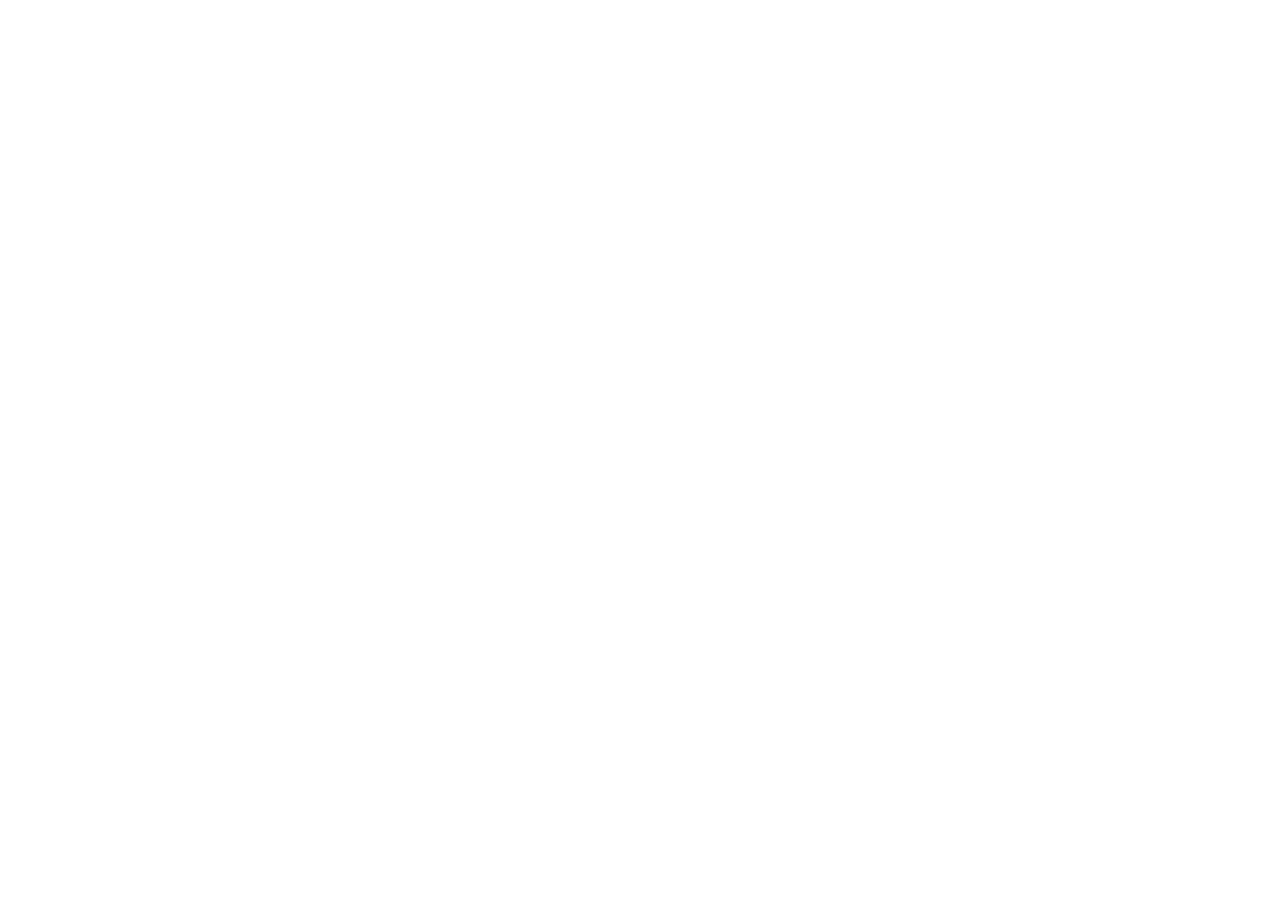
==== Amazon Page/js/SecondoEsame.html @ 1a653266 "Javascript" ====
<!DOCTYPE html>
<html lang="en">
<head>
    <meta charset="UTF-8">
    <meta name="viewport" content="width=device-width, initial-scale=1.0">
    <title>Document</title>
</head>
<body>
    
</body>
</html>
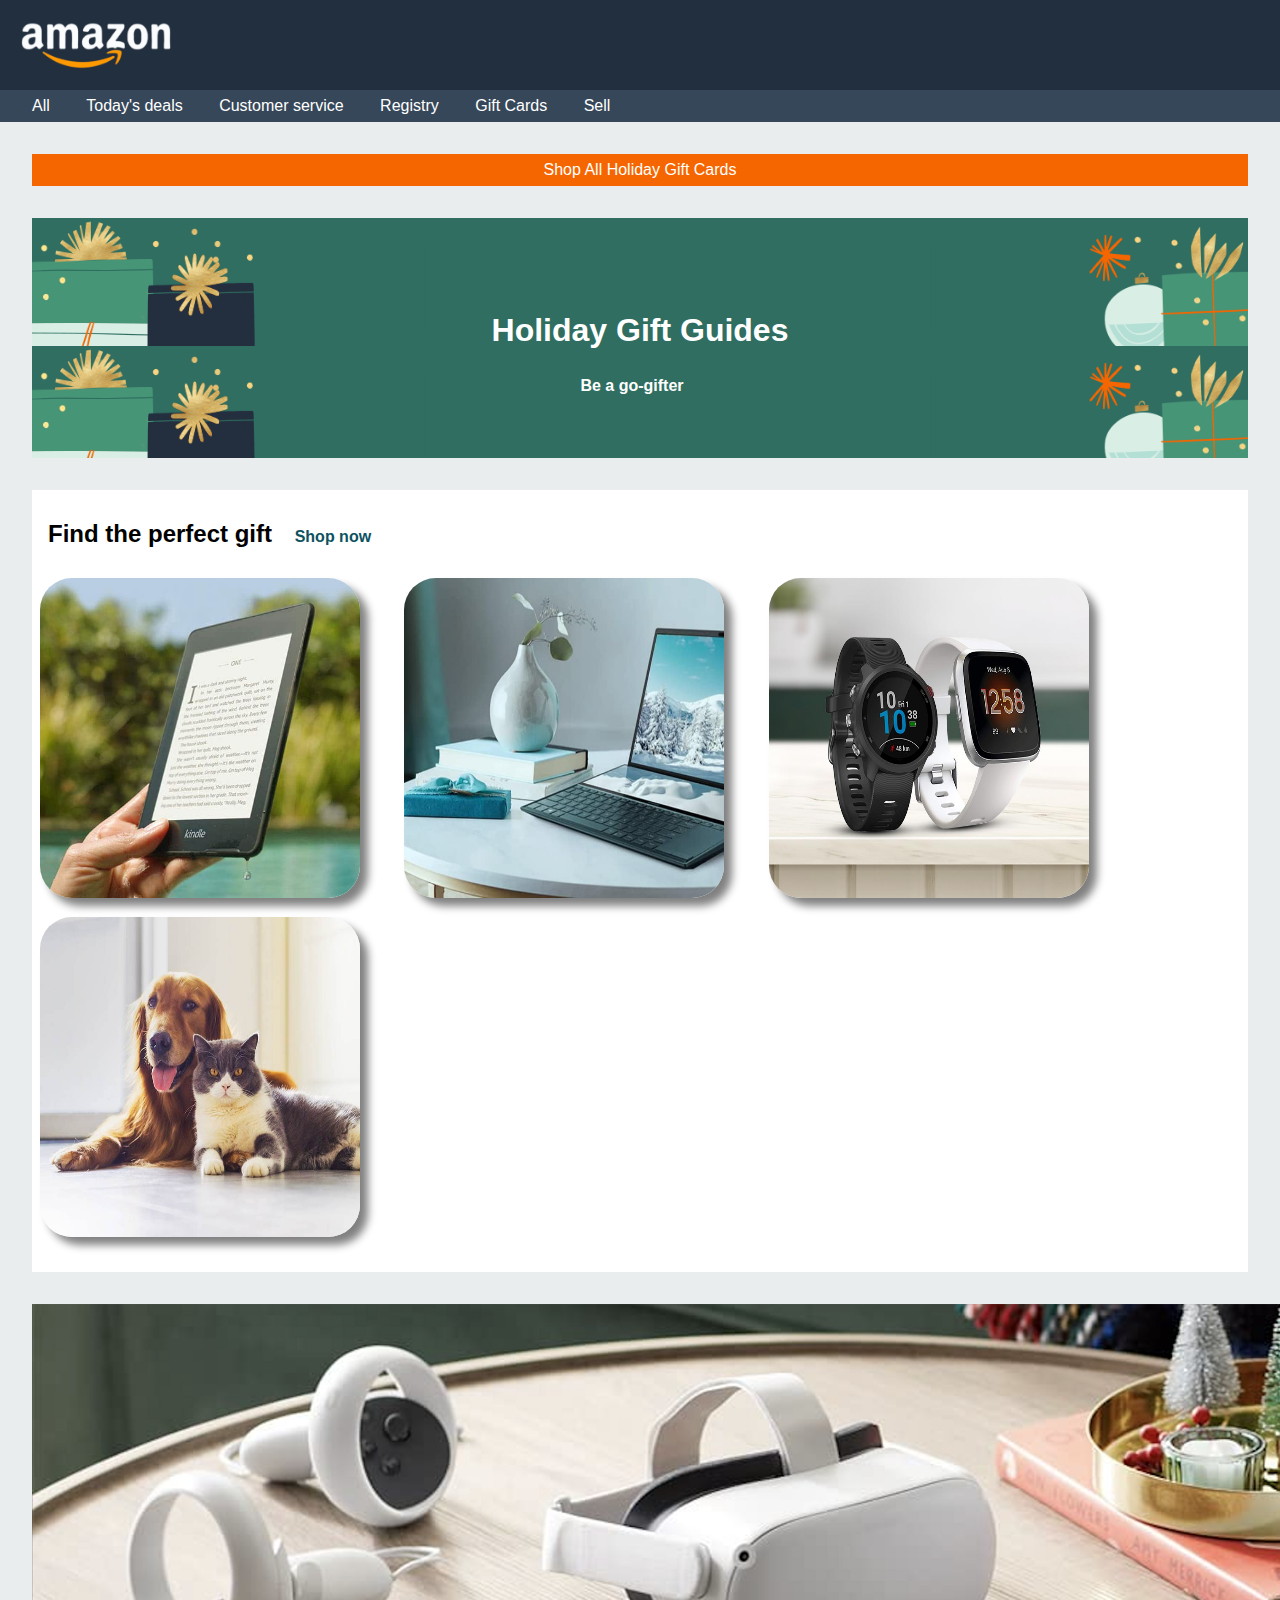
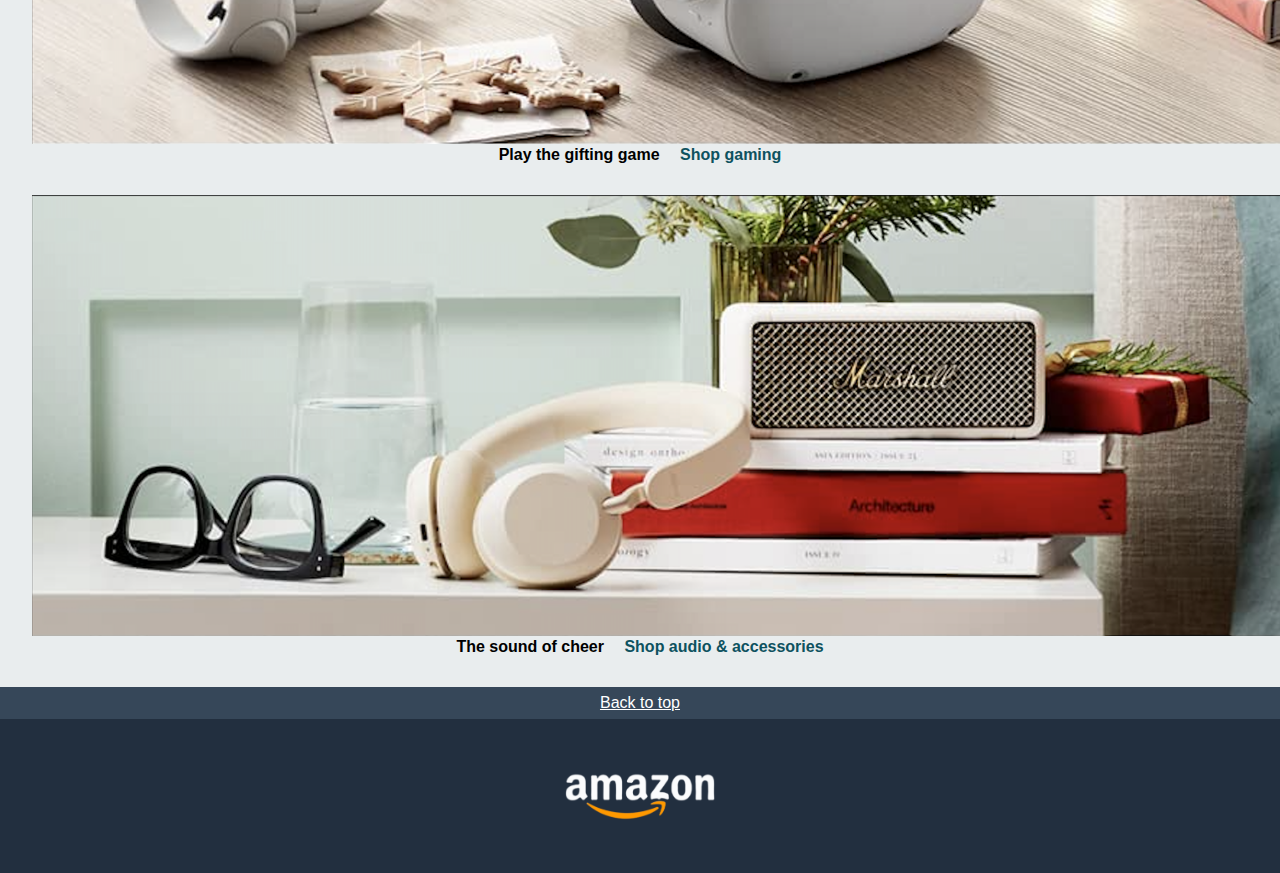
==== commit f93ad93b: "CSS" ====
--- a/Amazon Page/js/SecondoEsame.html
+++ b/Amazon Page/js/SecondoEsame.html
@@ -4,8 +4,57 @@
     <meta charset="UTF-8">
     <meta name="viewport" content="width=device-width, initial-scale=1.0">
     <title>Document</title>
+    <link rel="stylesheet" href="../assets/css/reset.css">
+    <link rel="stylesheet" href="../assets/css/style.css">
 </head>
 <body>
+    <header>
+        <div class="SfondoBluScuro">
+            <img src="../assets/images/logo.png" alt="LogoAmazon">
+        </div>
+        <nav class="SfondoBlu">
+            <a href="#" target="_self">All</a>
+            <a href="#" target="_self">Today's deals</a>
+            <a href="#" target="_self">Customer service</a>
+            <a href="#" target="_self">Registry</a>
+            <a href="#" target="_self">Gift Cards</a>
+            <a href="#" target="_self">Sell</a>
+        </nav>
+        <p class="Centrale Bianco">Shop All Holiday Gift Cards</p>
+    </header>
+    <main>
+        <article>
+            <div class="SfondoFloreale">
+                <section class="Centrale Bianco">
+                    <h1>Holiday  Gift Guides</h1>
+                    <p>Be a go-gifter</p>
+                </section>
+            </div>
+            <section class="SfondoBianco">   
+                <h6>Find the perfect gift </h6><a href="#" target="_self">Shop now</a>
+                <div>
+                    <img src="../assets/images/img_1.jpg" alt="Kindle" class="Arrotondato">
+                    <img src="../assets/images/img_2.jpg" alt="Portatile" class="Arrotondato">
+                    <img src="../assets/images/img_3.jpg" alt="Orologi" class="Arrotondato">
+                    <img src="../assets/images/img_4.jpg" alt="CaneGatto" class="Arrotondato">
+                </div>
+            </section>
+            <section class="Centrale">
+                <img src="../assets/images/img_9.png" alt="VR">
+                <p>Play the gifting game </p><a href="#" target="_self">Shop gaming</a>
+                <img src="../assets/images/img_10.png" alt="Cuffie">
+                <p>The sound of cheer </p><a href="#" target="_self">Shop audio & accessories</a>
+            </section>
+        </article>
+    </main>
+    <footer class="Centrale">
+        <div class="SfondoBlu">
+            <a href="#top" target="_self">Back to top</a>
+        </div>
+        <div class="SfondoBluScuro">
+            <img src="../assets/images/logo.png" alt="LogoAmazon">
+        </div>
+    </footer>
     
 </body>
 </html>--- a/Amazon Page/assets/css/style.css
+++ b/Amazon Page/assets/css/style.css
@@ -0,0 +1,144 @@
+/* html*/
+html
+{
+    font-family: Arial, Helvetica, sans-serif;
+}
+/*Body*/
+body
+{
+    background-color: #E9EDEE;
+}
+/*Classi*/
+.SfondoBluScuro
+{
+    background-color: #222F3F;
+}
+.Centrale
+{
+    text-align: center;
+}
+.SfondoBlu
+{
+    background-color: #364759;
+    padding-top: 0.5rem;
+    padding-bottom: 0.5rem;
+}
+.Bianco
+{
+    color: white;
+}
+.Arrotondato
+{
+    border-radius: 10%;
+    margin-left: 0.5rem;
+    margin-top: 1rem;
+    width: 20em;
+    height: 20rem;
+    display: inline;
+}
+.SfondoBianco
+{
+    background-color: white;
+    margin-left: 2rem;
+    margin-right: 2rem;
+    padding-top: 2rem;
+    padding-bottom: 2rem;
+}
+/*header*/
+header p
+{
+    margin-top: 2rem;
+    margin-bottom: 2rem;
+    margin-left: 2rem;
+    margin-right: 2rem;
+    padding-top: 0.5rem;
+    padding-bottom: 0.5rem;
+    background-color: #F56600;
+}
+header img
+{
+    width: 10rem;
+    margin-bottom: 1rem;
+    margin-left: 1rem;
+    margin-top: 1rem;
+}
+/*nav*/
+nav a
+{
+    text-decoration: none;
+    color: white;
+    margin-left: 2rem;
+    margin-top: 0.5rem;
+    margin-bottom: 0.5rem;
+}
+a
+{
+    text-decoration: none;
+}
+/*article*/
+.SfondoFloreale
+{
+    padding-top: 4rem;
+    padding-bottom: 4rem;
+    background-image: url(../images/bg-image.png);
+    margin-bottom: 2rem;
+    margin-left: 2rem;
+    margin-right: 2rem;
+}
+article h1
+{
+    font-size: 2rem;
+    font-weight: bold;
+    margin-top: 2rem;
+    margin-bottom: 2rem;
+}
+section div
+{
+    margin-top: 1rem;
+}
+section div img
+{
+    box-shadow: grey 0.5rem 0.5rem 0.5rem;
+}
+section h6
+{
+    font-size: 1.5rem;
+    font-weight: 600;
+    margin-right: 1rem;
+    margin-left: 1rem;
+    display: inline;
+}
+section p
+{
+    font-weight: bold;
+    margin-right: 1rem;
+    display: inline;
+}
+section a
+{
+    font-weight: bold;
+    color: #0E525F;
+}
+section img
+{
+    margin-left: 2rem;
+    margin-right: 2rem;
+    width: 90rem;
+    margin-top: 2rem;
+}
+/*footer*/
+footer
+{
+    margin-top: 2rem;
+}
+footer a
+{
+    text-decoration: underline;
+    color:white
+}
+footer img
+{
+    width: 10rem;
+    margin-top: 3rem;
+    margin-bottom: 3rem;
+}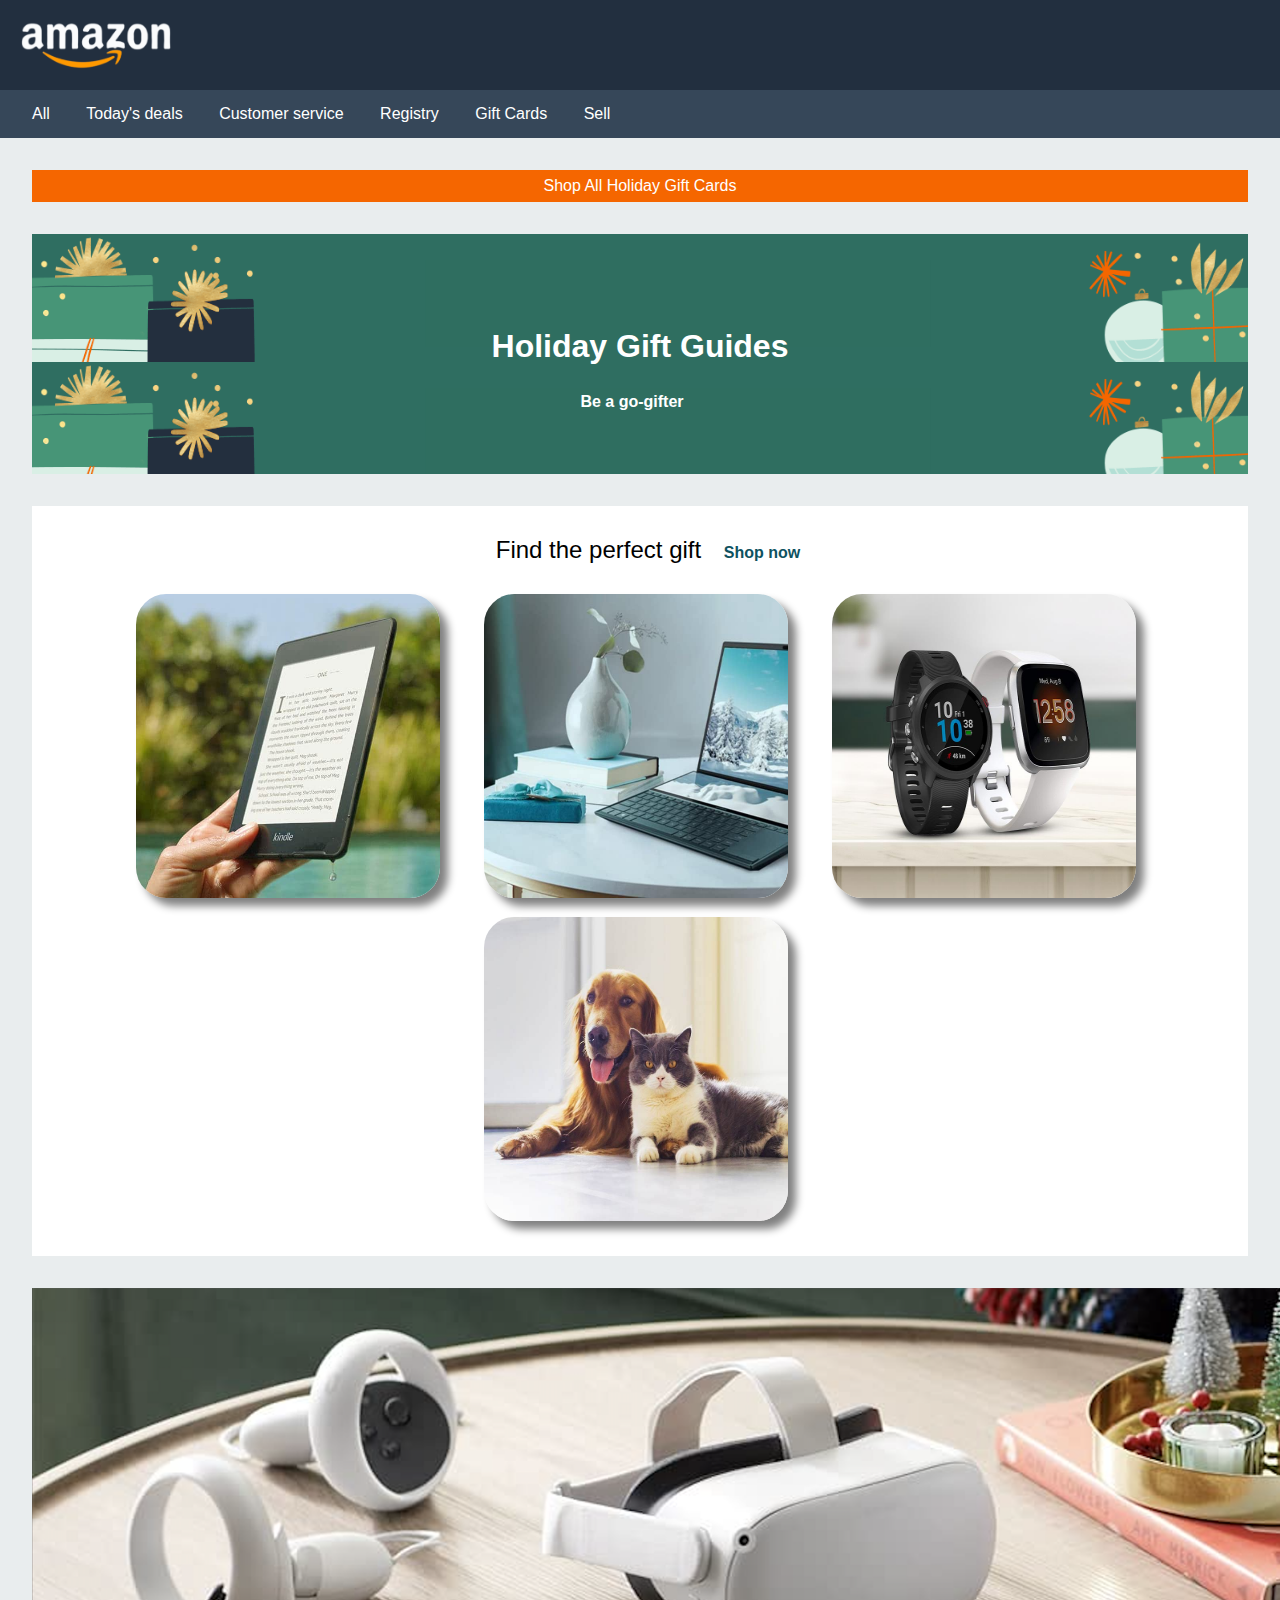
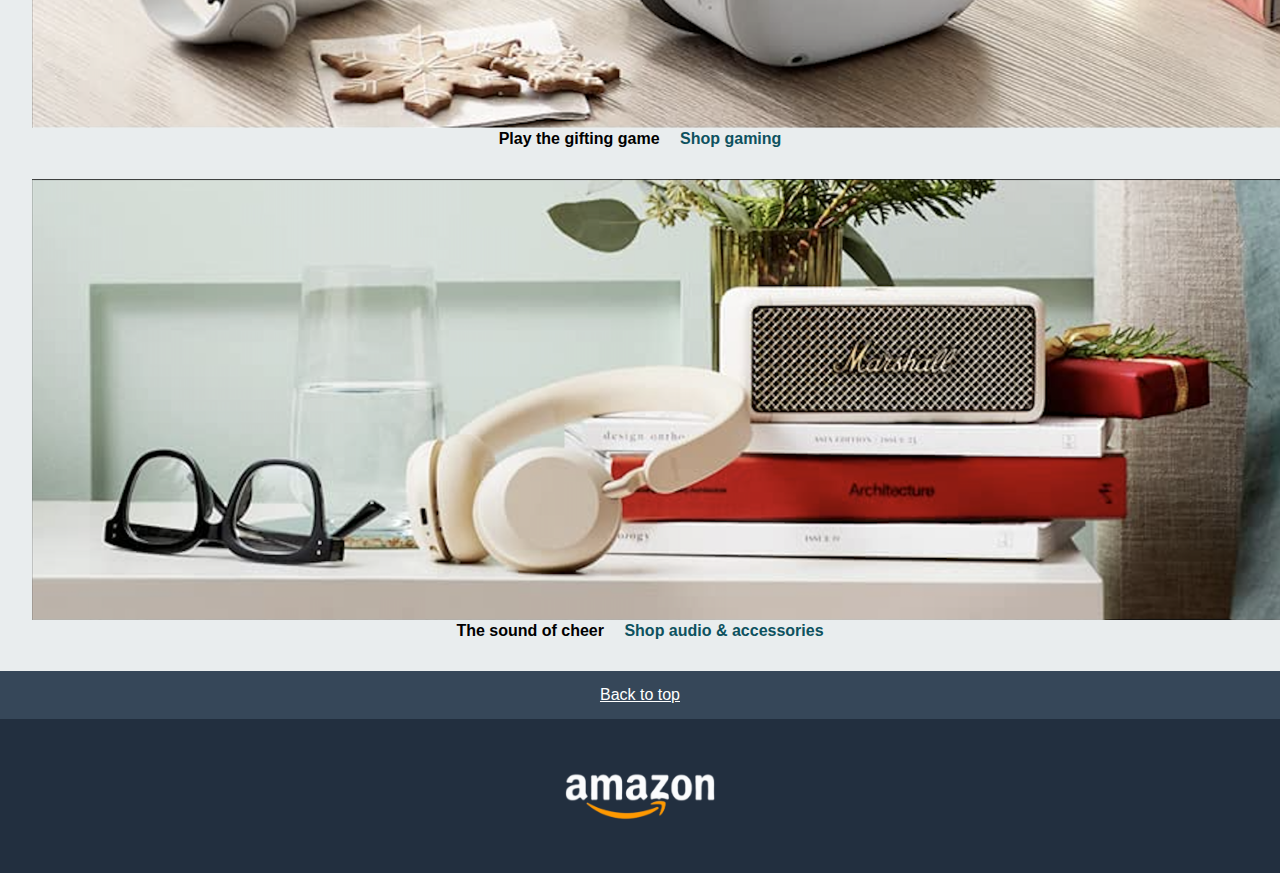
==== commit 86dd80d3: "CSS 2" ====
--- a/Amazon Page/js/SecondoEsame.html
+++ b/Amazon Page/js/SecondoEsame.html
@@ -30,7 +30,7 @@
                     <p>Be a go-gifter</p>
                 </section>
             </div>
-            <section class="SfondoBianco">   
+            <section class="SfondoBianco Centrale">   
                 <h6>Find the perfect gift </h6><a href="#" target="_self">Shop now</a>
                 <div>
                     <img src="../assets/images/img_1.jpg" alt="Kindle" class="Arrotondato">
--- a/Amazon Page/assets/css/style.css
+++ b/Amazon Page/assets/css/style.css
@@ -19,9 +19,9 @@
 }
 .SfondoBlu
 {
+    padding-top: 1rem;
+    padding-bottom: 1rem;
     background-color: #364759;
-    padding-top: 0.5rem;
-    padding-bottom: 0.5rem;
 }
 .Bianco
 {
@@ -32,8 +32,8 @@
     border-radius: 10%;
     margin-left: 0.5rem;
     margin-top: 1rem;
-    width: 20em;
-    height: 20rem;
+    width: 19em;
+    height: 19rem;
     display: inline;
 }
 .SfondoBianco
@@ -63,6 +63,11 @@
     margin-top: 1rem;
 }
 /*nav*/
+nav
+{
+    padding-top: 0.5rem;
+    padding-bottom: 0.5rem;
+}
 nav a
 {
     text-decoration: none;
@@ -92,9 +97,14 @@
     margin-top: 2rem;
     margin-bottom: 2rem;
 }
+article div section p
+{
+    font-weight: bold;
+}
 section div
 {
     margin-top: 1rem;
+    padding-left: 1rem;
 }
 section div img
 {
@@ -103,7 +113,6 @@
 section h6
 {
     font-size: 1.5rem;
-    font-weight: 600;
     margin-right: 1rem;
     margin-left: 1rem;
     display: inline;
